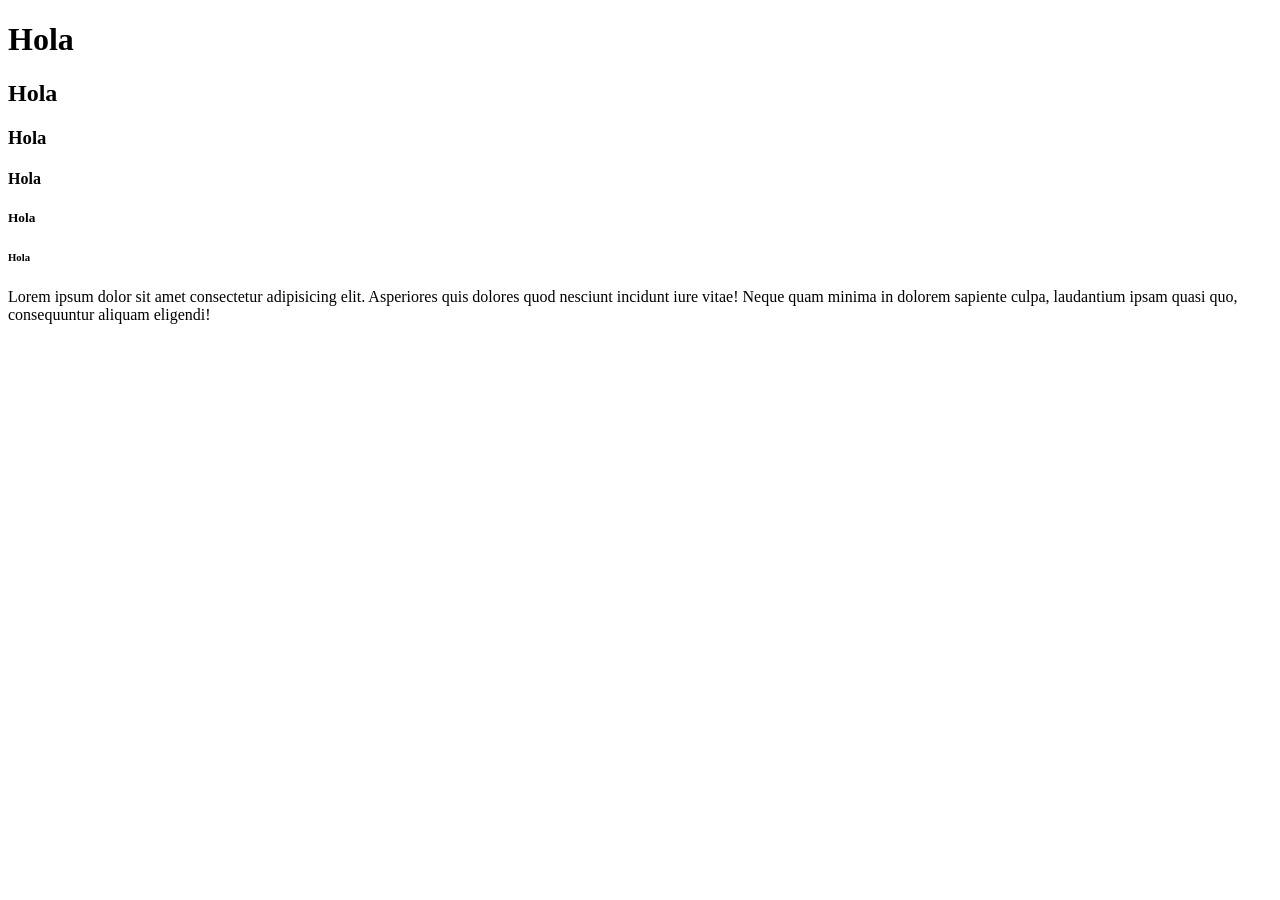
==== index.html @ c93d3f82 "Add files via upload" ====
<!DOCTYPE html>
<html lang="es">

<head>
    <meta charset="UTF-8">
    <meta name="viewport" content="width=device-width, initial-scale=1.0">
    <title>pagina prog 4</title>
</head>

<body>
    <h1>Hola</h1>
    <h2>Hola</h2>
    <h3>Hola</h3>
    <h4>Hola</h4>
    <h5>Hola</h5>
    <h6>Hola</h6>

    <p>Lorem ipsum dolor sit amet consectetur adipisicing elit. Asperiores quis dolores quod nesciunt incidunt iure
        vitae! Neque quam minima in dolorem sapiente culpa, laudantium ipsam quasi quo, consequuntur aliquam eligendi!
    </p>
</body>

</html>
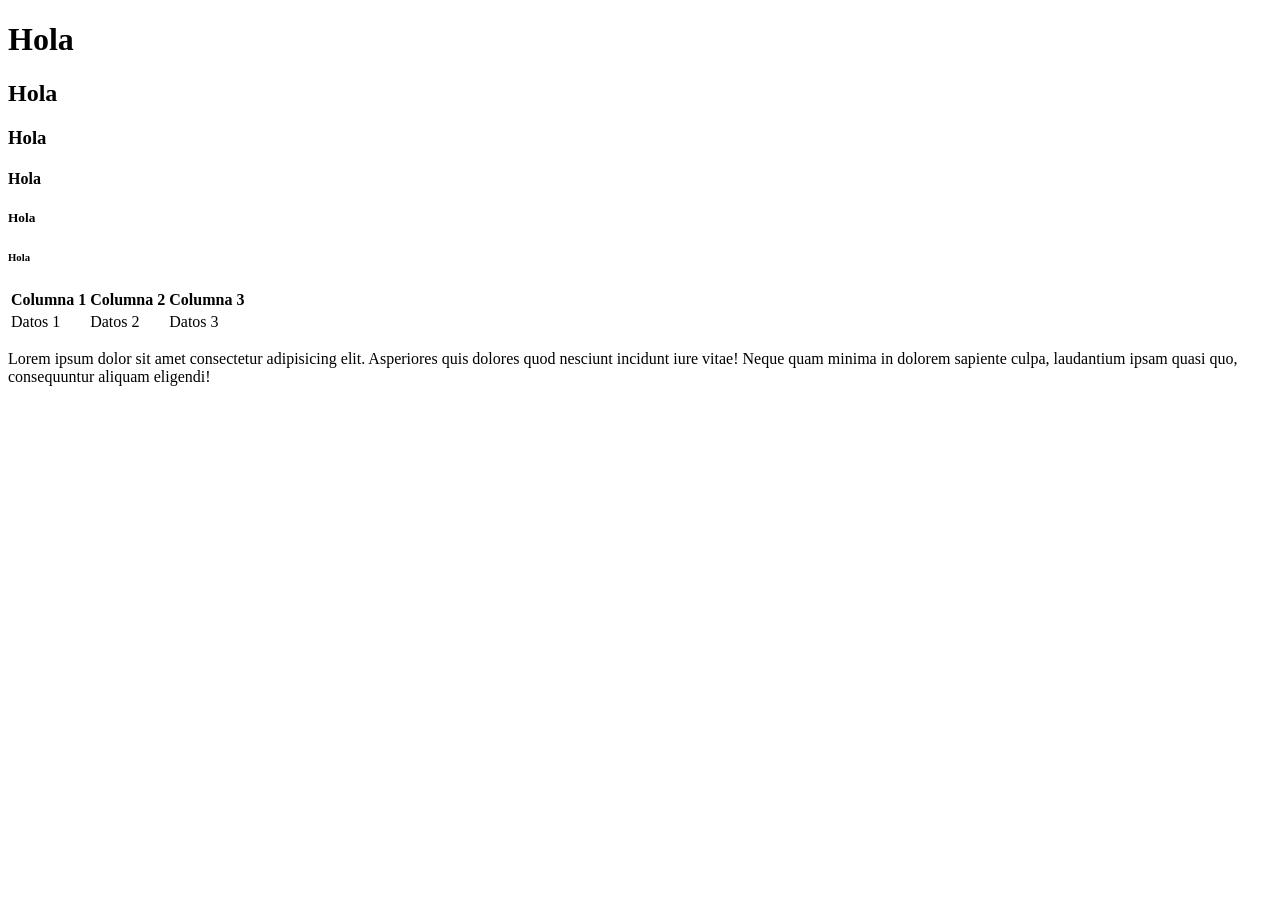
==== commit 3f94684b: "Add files via upload" ====
--- a/index.html
+++ b/index.html
@@ -15,6 +15,19 @@
     <h5>Hola</h5>
     <h6>Hola</h6>
 
+    <table>
+        <tr>
+            <th>Columna 1</th>
+            <th>Columna 2</th>
+            <th>Columna 3</th>
+        </tr>
+        <tr>
+            <td>Datos 1</td>
+            <td>Datos 2</td>
+            <td>Datos 3</td>
+        </tr>
+    </table>
+
     <p>Lorem ipsum dolor sit amet consectetur adipisicing elit. Asperiores quis dolores quod nesciunt incidunt iure
         vitae! Neque quam minima in dolorem sapiente culpa, laudantium ipsam quasi quo, consequuntur aliquam eligendi!
     </p>
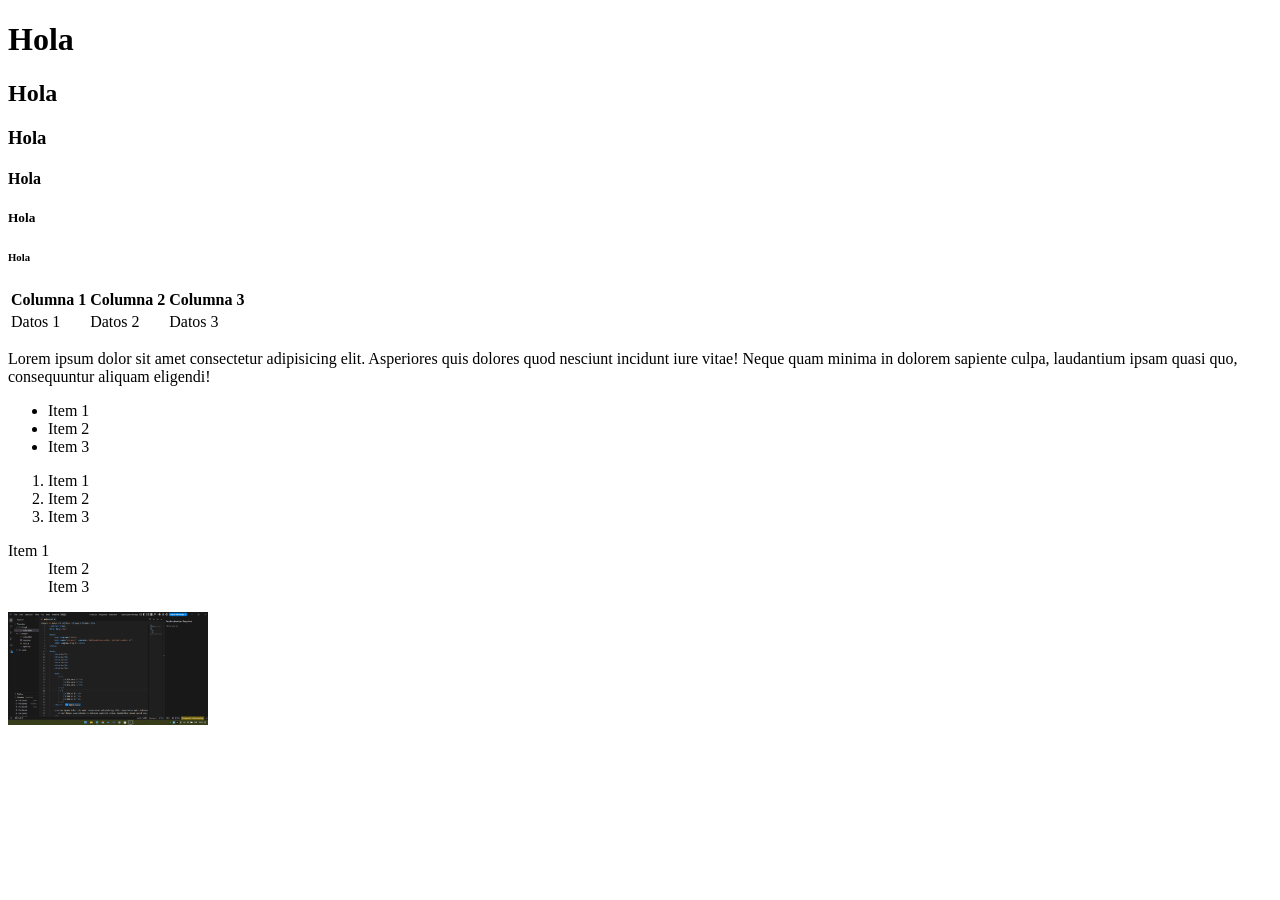
==== commit 46472e60: "Add files via upload" ====
--- a/index.html
+++ b/index.html
@@ -31,6 +31,24 @@
     <p>Lorem ipsum dolor sit amet consectetur adipisicing elit. Asperiores quis dolores quod nesciunt incidunt iure
         vitae! Neque quam minima in dolorem sapiente culpa, laudantium ipsam quasi quo, consequuntur aliquam eligendi!
     </p>
+    <ul>
+        <li>Item 1</li>
+        <li>Item 2</li>
+        <li>Item 3</li>
+    </ul>
+    <ol>
+        <li>Item 1</li>
+        <li>Item 2</li>
+        <li>Item 3</li>
+    </ol>
+    <dl>
+        <dt>Item 1</dt>
+        <dd>Item 2</dd>
+        <dd>Item 3</dd>
+    </dl>
+    <a href="https://encrypted-tbn0.gstatic.com/images?q=tbn:ANd9GcRPeeEv9opKNCcl7Dk94hudl_pYdeefEp_Cyw&s">
+        <img src="1.png" alt="lol" width="200">
+    </a>
 </body>
 
 </html>
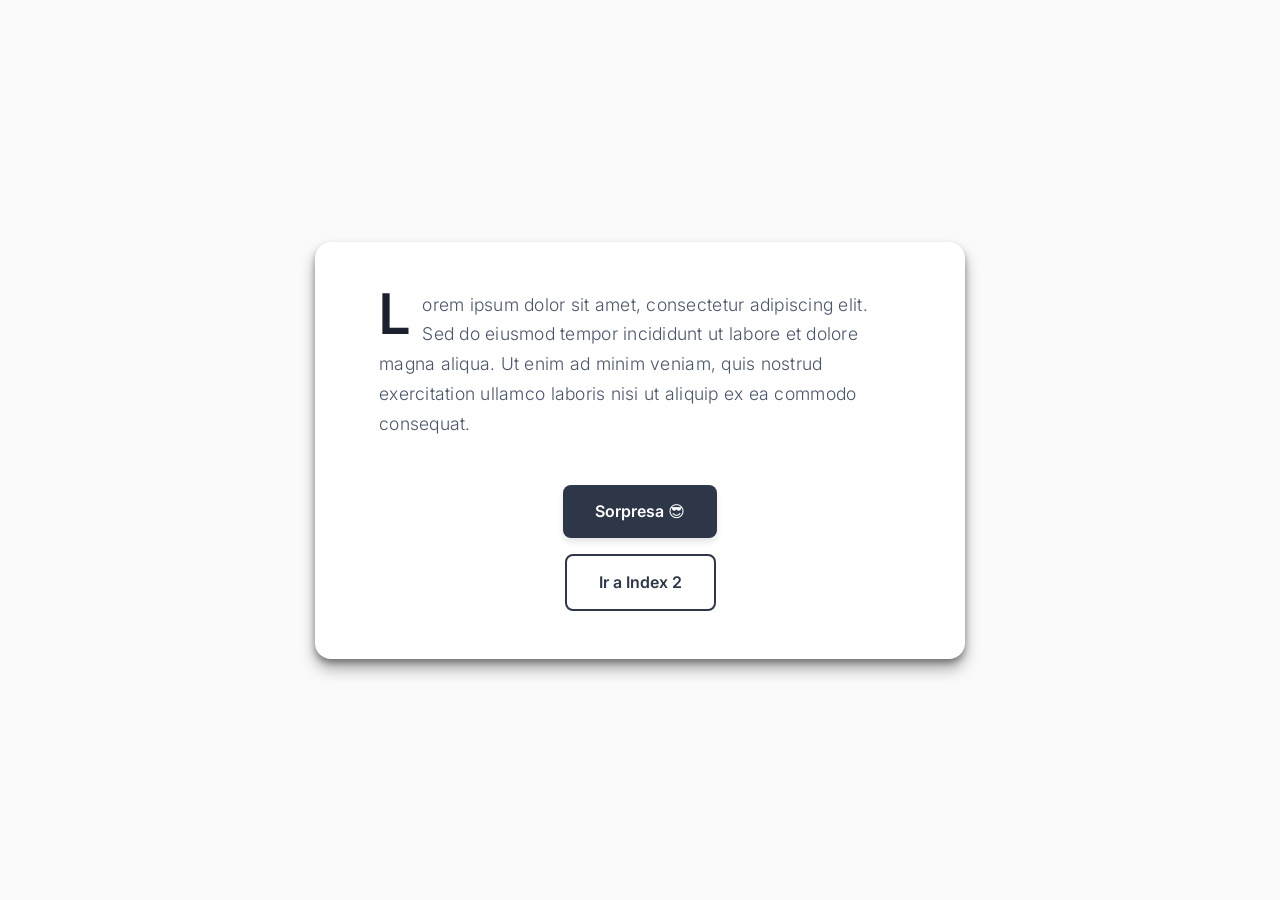
==== commit 177235bb: "Add files via upload" ====
--- a/index.html
+++ b/index.html
@@ -4,51 +4,22 @@
 <head>
     <meta charset="UTF-8">
     <meta name="viewport" content="width=device-width, initial-scale=1.0">
-    <title>pagina prog 4</title>
+    <title>Página con fondo rojo</title>
+    <link rel="stylesheet" href="style.css">
 </head>
 
 <body>
-    <h1>Hola</h1>
-    <h2>Hola</h2>
-    <h3>Hola</h3>
-    <h4>Hola</h4>
-    <h5>Hola</h5>
-    <h6>Hola</h6>
-
-    <table>
-        <tr>
-            <th>Columna 1</th>
-            <th>Columna 2</th>
-            <th>Columna 3</th>
-        </tr>
-        <tr>
-            <td>Datos 1</td>
-            <td>Datos 2</td>
-            <td>Datos 3</td>
-        </tr>
-    </table>
-
-    <p>Lorem ipsum dolor sit amet consectetur adipisicing elit. Asperiores quis dolores quod nesciunt incidunt iure
-        vitae! Neque quam minima in dolorem sapiente culpa, laudantium ipsam quasi quo, consequuntur aliquam eligendi!
-    </p>
-    <ul>
-        <li>Item 1</li>
-        <li>Item 2</li>
-        <li>Item 3</li>
-    </ul>
-    <ol>
-        <li>Item 1</li>
-        <li>Item 2</li>
-        <li>Item 3</li>
-    </ol>
-    <dl>
-        <dt>Item 1</dt>
-        <dd>Item 2</dd>
-        <dd>Item 3</dd>
-    </dl>
-    <a href="https://encrypted-tbn0.gstatic.com/images?q=tbn:ANd9GcRPeeEv9opKNCcl7Dk94hudl_pYdeefEp_Cyw&s">
-        <img src="1.png" alt="lol" width="200">
-    </a>
+    <div class="lorem-box">
+        Lorem ipsum dolor sit amet, consectetur adipiscing elit.
+        Sed do eiusmod tempor incididunt ut labore et dolore magna aliqua.
+        Ut enim ad minim veniam, quis nostrud exercitation ullamco laboris
+        nisi ut aliquip ex ea commodo consequat.
+        <br><br>
+        <div style="text-align: center; display: flex; flex-direction: column; align-items: center; gap: 1rem; margin-top: 1rem;">
+            <a href="https://www.youtube.com/watch?v=dQw4w9WgXcQ" target="_blank" class="rickroll-btn" style="margin-top: 0;">Sorpresa 😎</a>
+            <a href="index2.html" class="next-page-btn">Ir a Index 2</a>
+        </div>
+    </div>
 </body>
 
 </html>
--- a/style.css
+++ b/style.css
@@ -0,0 +1,113 @@
+@import url('https://fonts.googleapis.com/css2?family=Inter:wght@300;400;600&display=swap');
+
+* {
+    box-sizing: border-box;
+    margin: 0;
+    padding: 0;
+}
+
+body {
+    background-color: #fafafa;
+    color: #2d3748;
+    font-family: 'Inter', system-ui, -apple-system, sans-serif;
+    display: flex;
+    justify-content: center;
+    align-items: center;
+    min-height: 100vh;
+    padding: 2rem;
+    line-height: 1.7;
+}
+
+.lorem-box {
+    width: 100%;
+    max-width: 650px;
+    background-color: #ffffff;
+    padding: 3rem 4rem;
+    border-radius: 16px;
+    box-shadow: 0 4px 6px rgba(0, 0, 0, 0.322),
+        0 10px 15px rgba(0, 0, 0, 0.315);
+    font-size: 1.1rem;
+    color: #4a5568;
+    font-weight: 300;
+    letter-spacing: 0.015em;
+    transition: all 0.4s ease;
+}
+
+.lorem-box::first-letter {
+    font-size: 3.5rem;
+    font-weight: 600;
+    color: #1a202c;
+    float: left;
+    margin-right: 0.75rem;
+    margin-top: -0.2rem;
+    line-height: 1;
+}
+
+.lorem-box:hover {
+    transform: translateY(-4px);
+    box-shadow: 0 10px 15px rgba(0, 0, 0, 0.03),
+        0 20px 25px rgba(0, 0, 0, 0.04);
+}
+
+
+@media (max-width: 600px) {
+    .lorem-box {
+        padding: 2rem;
+    }
+
+    .lorem-box::first-letter {
+        font-size: 2.5rem;
+    }
+}
+
+.rickroll-btn {
+    display: inline-block;
+    margin-top: 1rem;
+    padding: 0.8rem 2rem;
+    background-color: #2d3748;
+    color: #ffffff;
+    border-radius: 8px;
+    font-size: 1rem;
+    font-weight: 600;
+    transition: all 0.3s ease;
+    box-shadow: 0 4px 6px rgba(0, 0, 0, 0.1);
+    
+    
+    font-style: normal;
+    text-transform: none;
+    text-shadow: none;
+    text-decoration: none !important;
+    letter-spacing: normal;
+}
+
+.rickroll-btn:hover {
+    background-color: #1a202c;
+    transform: translateY(-2px);
+    box-shadow: 0 6px 8px rgba(0, 0, 0, 0.15);
+}
+
+.next-page-btn {
+    display: inline-block;
+    padding: 0.8rem 2rem;
+    background-color: transparent;
+    border: 2px solid #2d3748;
+    color: #2d3748;
+    border-radius: 8px;
+    font-size: 1rem;
+    font-weight: 600;
+    transition: all 0.3s ease;
+    
+    
+    font-style: normal;
+    text-transform: none;
+    text-shadow: none;
+    text-decoration: none !important;
+    letter-spacing: normal;
+}
+
+.next-page-btn:hover {
+    background-color: #2d3748;
+    color: #ffffff;
+    transform: translateY(-2px);
+    box-shadow: 0 6px 8px rgba(0, 0, 0, 0.15);
+}
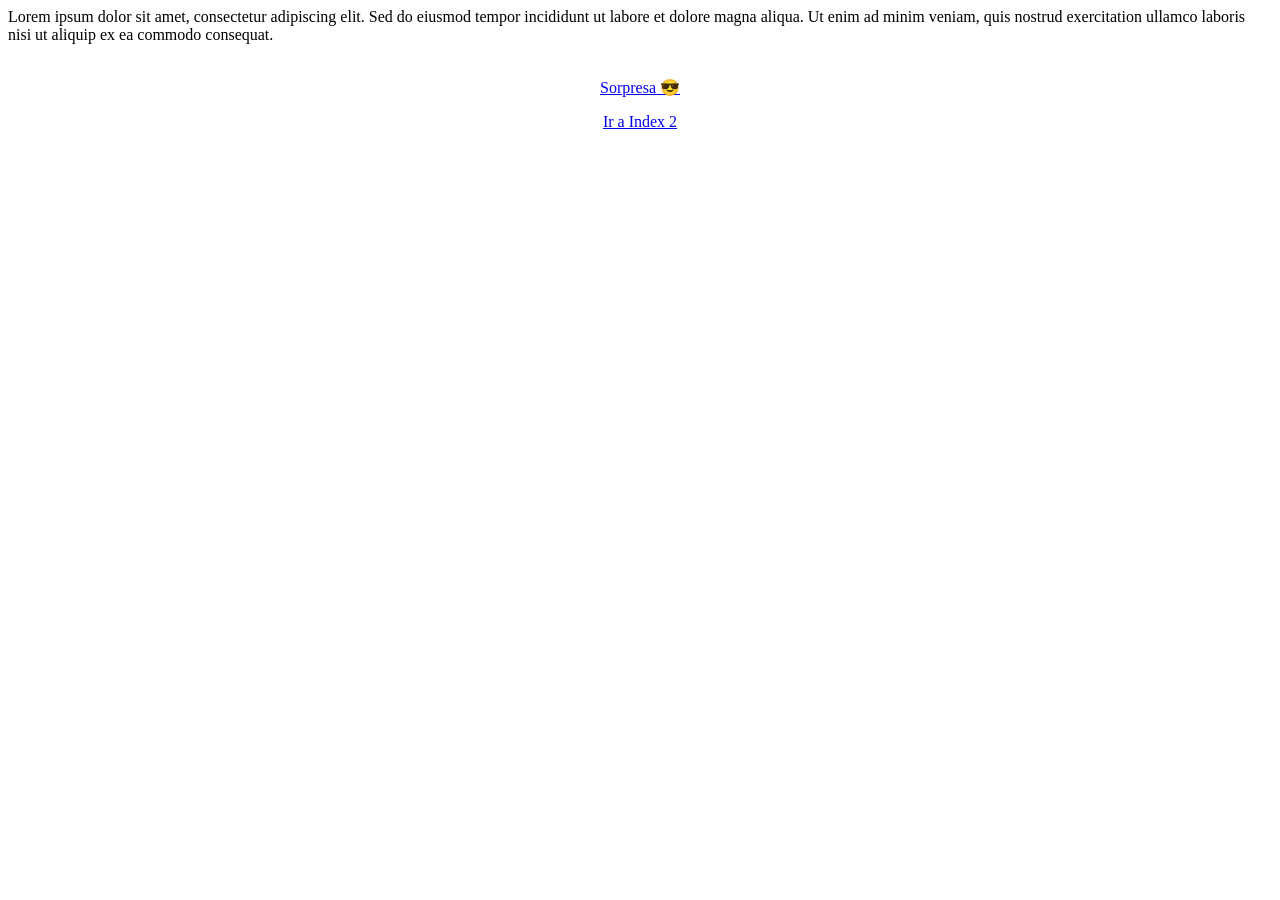
==== commit cca99bad: "Add files via upload" ====
--- a/index.html
+++ b/index.html
@@ -5,7 +5,7 @@
     <meta charset="UTF-8">
     <meta name="viewport" content="width=device-width, initial-scale=1.0">
     <title>Página con fondo rojo</title>
-    <link rel="stylesheet" href="style.css">
+    <link rel="stylesheet" href="vista/style.css">
 </head>
 
 <body>
@@ -15,9 +15,11 @@
         Ut enim ad minim veniam, quis nostrud exercitation ullamco laboris
         nisi ut aliquip ex ea commodo consequat.
         <br><br>
-        <div style="text-align: center; display: flex; flex-direction: column; align-items: center; gap: 1rem; margin-top: 1rem;">
-            <a href="https://www.youtube.com/watch?v=dQw4w9WgXcQ" target="_blank" class="rickroll-btn" style="margin-top: 0;">Sorpresa 😎</a>
-            <a href="index2.html" class="next-page-btn">Ir a Index 2</a>
+        <div
+            style="text-align: center; display: flex; flex-direction: column; align-items: center; gap: 1rem; margin-top: 1rem;">
+            <a href="https://www.youtube.com/watch?v=dQw4w9WgXcQ" target="_blank" class="rickroll-btn"
+                style="margin-top: 0;">Sorpresa 😎</a>
+            <a href="modelo/productos.html" class="next-page-btn">Ir a Index 2</a>
         </div>
     </div>
 </body>
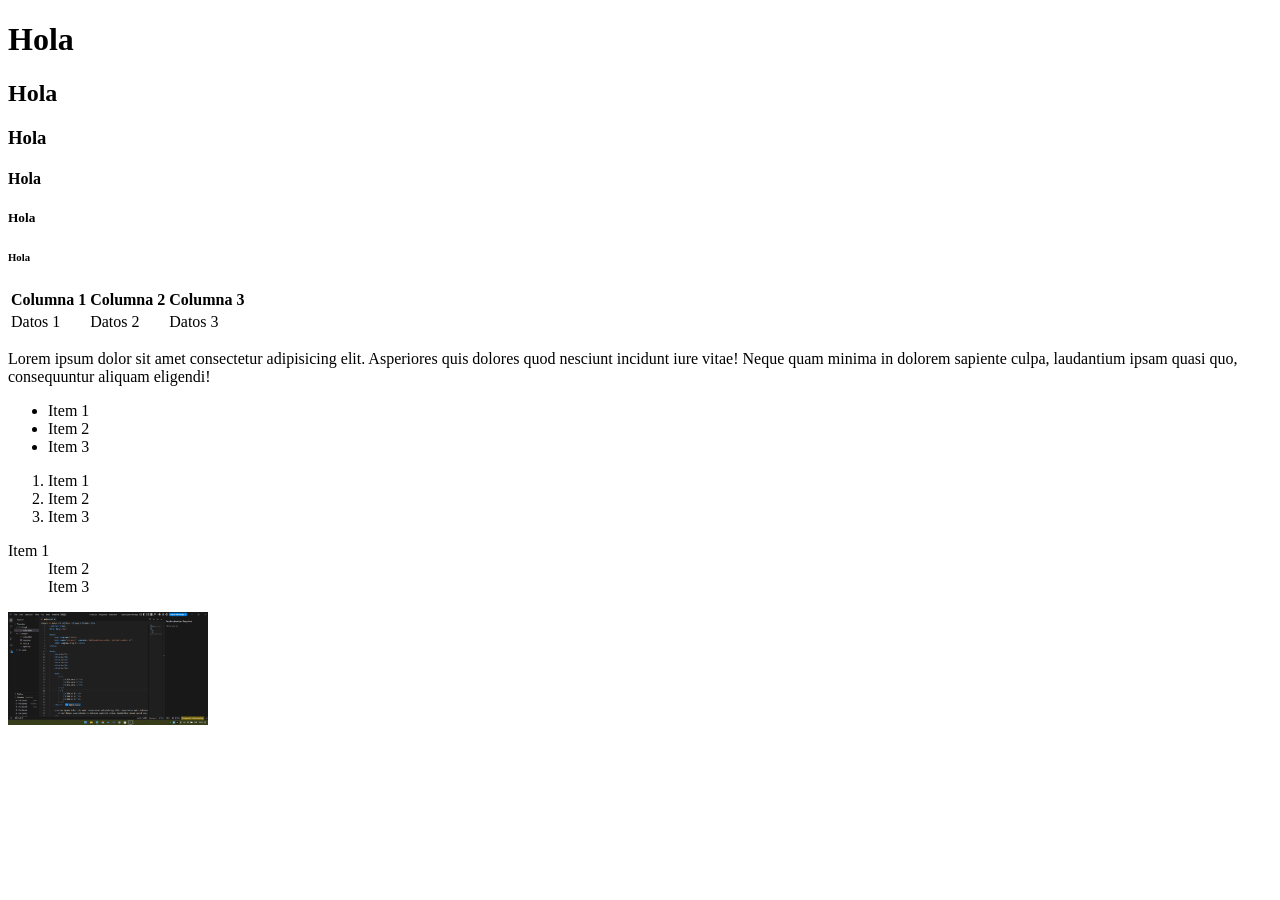
==== commit 75a5fb6a: "Add files via upload" ====
--- a/index.html
+++ b/index.html
@@ -4,24 +4,51 @@
 <head>
     <meta charset="UTF-8">
     <meta name="viewport" content="width=device-width, initial-scale=1.0">
-    <title>Página con fondo rojo</title>
-    <link rel="stylesheet" href="vista/style.css">
+    <title>pagina prog 4</title>
 </head>
 
 <body>
-    <div class="lorem-box">
-        Lorem ipsum dolor sit amet, consectetur adipiscing elit.
-        Sed do eiusmod tempor incididunt ut labore et dolore magna aliqua.
-        Ut enim ad minim veniam, quis nostrud exercitation ullamco laboris
-        nisi ut aliquip ex ea commodo consequat.
-        <br><br>
-        <div
-            style="text-align: center; display: flex; flex-direction: column; align-items: center; gap: 1rem; margin-top: 1rem;">
-            <a href="https://www.youtube.com/watch?v=dQw4w9WgXcQ" target="_blank" class="rickroll-btn"
-                style="margin-top: 0;">Sorpresa 😎</a>
-            <a href="modelo/productos.html" class="next-page-btn">Ir a Index 2</a>
-        </div>
-    </div>
+    <h1>Hola</h1>
+    <h2>Hola</h2>
+    <h3>Hola</h3>
+    <h4>Hola</h4>
+    <h5>Hola</h5>
+    <h6>Hola</h6>
+
+    <table>
+        <tr>
+            <th>Columna 1</th>
+            <th>Columna 2</th>
+            <th>Columna 3</th>
+        </tr>
+        <tr>
+            <td>Datos 1</td>
+            <td>Datos 2</td>
+            <td>Datos 3</td>
+        </tr>
+    </table>
+
+    <p>Lorem ipsum dolor sit amet consectetur adipisicing elit. Asperiores quis dolores quod nesciunt incidunt iure
+        vitae! Neque quam minima in dolorem sapiente culpa, laudantium ipsam quasi quo, consequuntur aliquam eligendi!
+    </p>
+    <ul>
+        <li>Item 1</li>
+        <li>Item 2</li>
+        <li>Item 3</li>
+    </ul>
+    <ol>
+        <li>Item 1</li>
+        <li>Item 2</li>
+        <li>Item 3</li>
+    </ol>
+    <dl>
+        <dt>Item 1</dt>
+        <dd>Item 2</dd>
+        <dd>Item 3</dd>
+    </dl>
+    <a href="https://encrypted-tbn0.gstatic.com/images?q=tbn:ANd9GcRPeeEv9opKNCcl7Dk94hudl_pYdeefEp_Cyw&s">
+        <img src="1.png" alt="lol" width="200">
+    </a>
 </body>
 
 </html>
